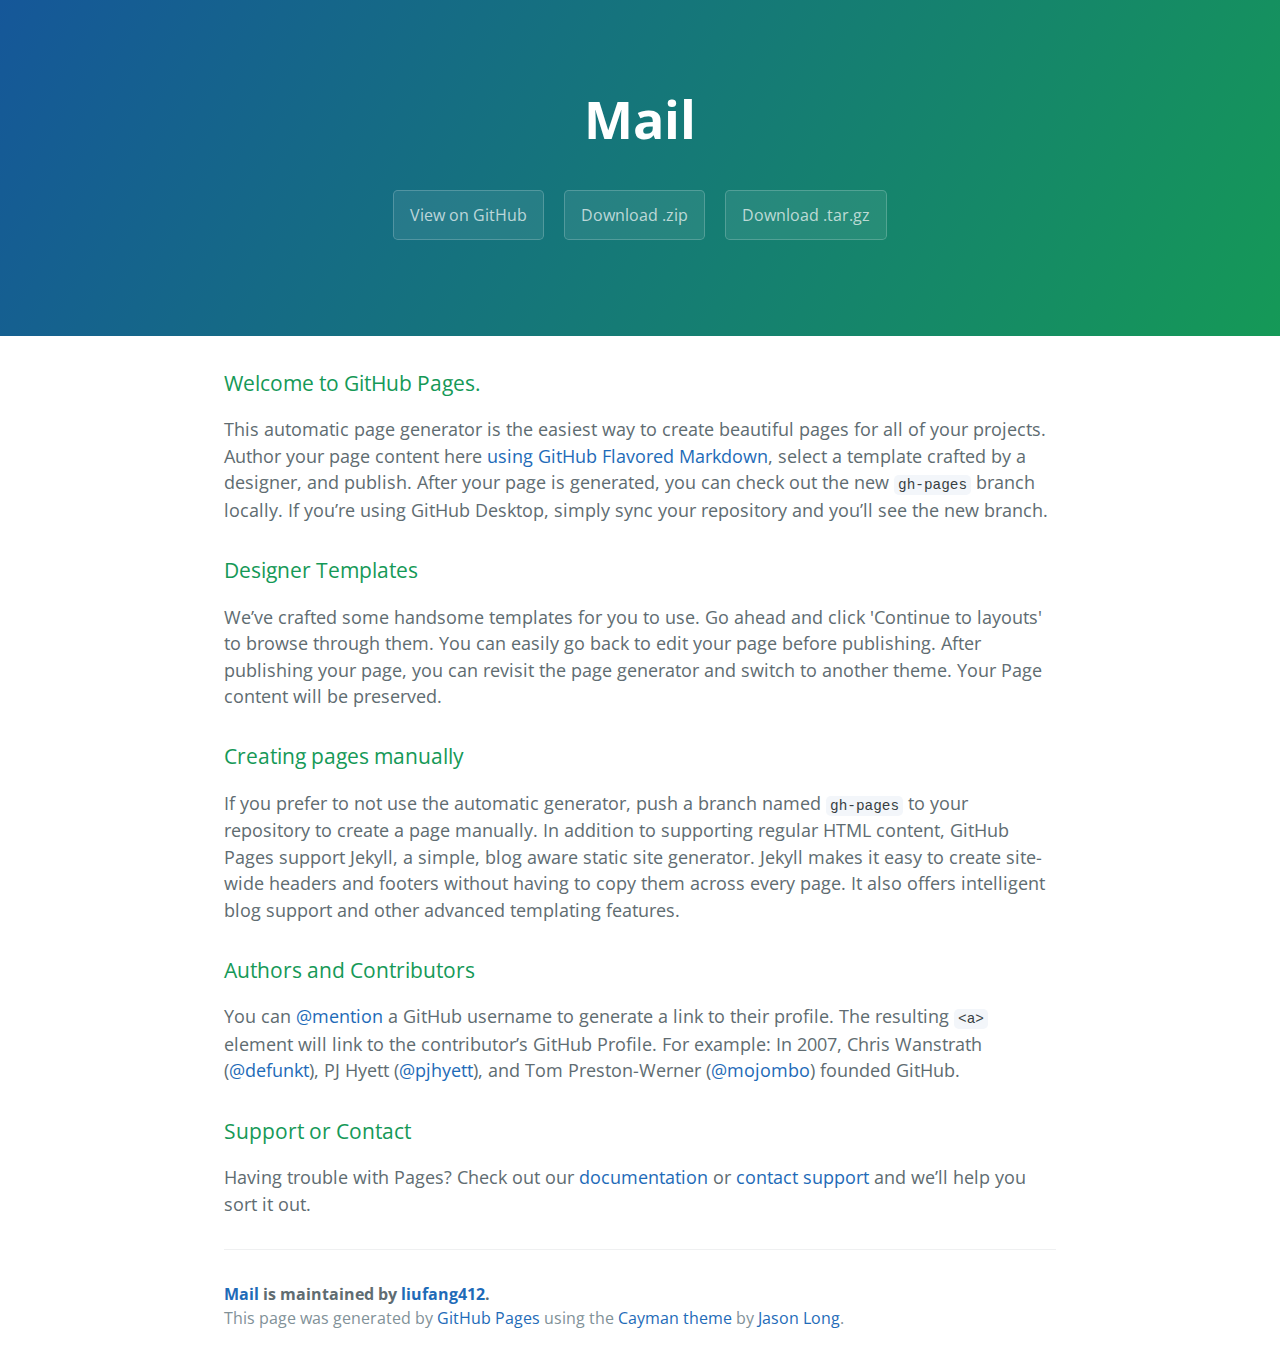
==== index.html @ 3bbd0cd8 "Create gh-pages branch via GitHub" ====
<!DOCTYPE html>
<html lang="en-us">
  <head>
    <meta charset="UTF-8">
    <title>Mail by liufang412</title>
    <meta name="viewport" content="width=device-width, initial-scale=1">
    <link rel="stylesheet" type="text/css" href="stylesheets/normalize.css" media="screen">
    <link href='https://fonts.googleapis.com/css?family=Open+Sans:400,700' rel='stylesheet' type='text/css'>
    <link rel="stylesheet" type="text/css" href="stylesheets/stylesheet.css" media="screen">
    <link rel="stylesheet" type="text/css" href="stylesheets/github-light.css" media="screen">
  </head>
  <body>
    <section class="page-header">
      <h1 class="project-name">Mail</h1>
      <h2 class="project-tagline"></h2>
      <a href="https://github.com/liufang412/mail" class="btn">View on GitHub</a>
      <a href="https://github.com/liufang412/mail/zipball/master" class="btn">Download .zip</a>
      <a href="https://github.com/liufang412/mail/tarball/master" class="btn">Download .tar.gz</a>
    </section>

    <section class="main-content">
      <h3>
<a id="welcome-to-github-pages" class="anchor" href="#welcome-to-github-pages" aria-hidden="true"><span aria-hidden="true" class="octicon octicon-link"></span></a>Welcome to GitHub Pages.</h3>

<p>This automatic page generator is the easiest way to create beautiful pages for all of your projects. Author your page content here <a href="https://guides.github.com/features/mastering-markdown/">using GitHub Flavored Markdown</a>, select a template crafted by a designer, and publish. After your page is generated, you can check out the new <code>gh-pages</code> branch locally. If you’re using GitHub Desktop, simply sync your repository and you’ll see the new branch.</p>

<h3>
<a id="designer-templates" class="anchor" href="#designer-templates" aria-hidden="true"><span aria-hidden="true" class="octicon octicon-link"></span></a>Designer Templates</h3>

<p>We’ve crafted some handsome templates for you to use. Go ahead and click 'Continue to layouts' to browse through them. You can easily go back to edit your page before publishing. After publishing your page, you can revisit the page generator and switch to another theme. Your Page content will be preserved.</p>

<h3>
<a id="creating-pages-manually" class="anchor" href="#creating-pages-manually" aria-hidden="true"><span aria-hidden="true" class="octicon octicon-link"></span></a>Creating pages manually</h3>

<p>If you prefer to not use the automatic generator, push a branch named <code>gh-pages</code> to your repository to create a page manually. In addition to supporting regular HTML content, GitHub Pages support Jekyll, a simple, blog aware static site generator. Jekyll makes it easy to create site-wide headers and footers without having to copy them across every page. It also offers intelligent blog support and other advanced templating features.</p>

<h3>
<a id="authors-and-contributors" class="anchor" href="#authors-and-contributors" aria-hidden="true"><span aria-hidden="true" class="octicon octicon-link"></span></a>Authors and Contributors</h3>

<p>You can <a href="https://help.github.com/articles/basic-writing-and-formatting-syntax/#mentioning-users-and-teams" class="user-mention">@mention</a> a GitHub username to generate a link to their profile. The resulting <code>&lt;a&gt;</code> element will link to the contributor’s GitHub Profile. For example: In 2007, Chris Wanstrath (<a href="https://github.com/defunkt" class="user-mention">@defunkt</a>), PJ Hyett (<a href="https://github.com/pjhyett" class="user-mention">@pjhyett</a>), and Tom Preston-Werner (<a href="https://github.com/mojombo" class="user-mention">@mojombo</a>) founded GitHub.</p>

<h3>
<a id="support-or-contact" class="anchor" href="#support-or-contact" aria-hidden="true"><span aria-hidden="true" class="octicon octicon-link"></span></a>Support or Contact</h3>

<p>Having trouble with Pages? Check out our <a href="https://help.github.com/pages">documentation</a> or <a href="https://github.com/contact">contact support</a> and we’ll help you sort it out.</p>

      <footer class="site-footer">
        <span class="site-footer-owner"><a href="https://github.com/liufang412/mail">Mail</a> is maintained by <a href="https://github.com/liufang412">liufang412</a>.</span>

        <span class="site-footer-credits">This page was generated by <a href="https://pages.github.com">GitHub Pages</a> using the <a href="https://github.com/jasonlong/cayman-theme">Cayman theme</a> by <a href="https://twitter.com/jasonlong">Jason Long</a>.</span>
      </footer>

    </section>

  
  </body>
</html>
---- stylesheets/stylesheet.css ----
* {
  box-sizing: border-box; }

body {
  padding: 0;
  margin: 0;
  font-family: "Open Sans", "Helvetica Neue", Helvetica, Arial, sans-serif;
  font-size: 16px;
  line-height: 1.5;
  color: #606c71; }

a {
  color: #1e6bb8;
  text-decoration: none; }
  a:hover {
    text-decoration: underline; }

.btn {
  display: inline-block;
  margin-bottom: 1rem;
  color: rgba(255, 255, 255, 0.7);
  background-color: rgba(255, 255, 255, 0.08);
  border-color: rgba(255, 255, 255, 0.2);
  border-style: solid;
  border-width: 1px;
  border-radius: 0.3rem;
  transition: color 0.2s, background-color 0.2s, border-color 0.2s; }
  .btn + .btn {
    margin-left: 1rem; }

.btn:hover {
  color: rgba(255, 255, 255, 0.8);
  text-decoration: none;
  background-color: rgba(255, 255, 255, 0.2);
  border-color: rgba(255, 255, 255, 0.3); }

@media screen and (min-width: 64em) {
  .btn {
    padding: 0.75rem 1rem; } }

@media screen and (min-width: 42em) and (max-width: 64em) {
  .btn {
    padding: 0.6rem 0.9rem;
    font-size: 0.9rem; } }

@media screen and (max-width: 42em) {
  .btn {
    display: block;
    width: 100%;
    padding: 0.75rem;
    font-size: 0.9rem; }
    .btn + .btn {
      margin-top: 1rem;
      margin-left: 0; } }

.page-header {
  color: #fff;
  text-align: center;
  background-color: #159957;
  background-image: linear-gradient(120deg, #155799, #159957); }

@media screen and (min-width: 64em) {
  .page-header {
    padding: 5rem 6rem; } }

@media screen and (min-width: 42em) and (max-width: 64em) {
  .page-header {
    padding: 3rem 4rem; } }

@media screen and (max-width: 42em) {
  .page-header {
    padding: 2rem 1rem; } }

.project-name {
  margin-top: 0;
  margin-bottom: 0.1rem; }

@media screen and (min-width: 64em) {
  .project-name {
    font-size: 3.25rem; } }

@media screen and (min-width: 42em) and (max-width: 64em) {
  .project-name {
    font-size: 2.25rem; } }

@media screen and (max-width: 42em) {
  .project-name {
    font-size: 1.75rem; } }

.project-tagline {
  margin-bottom: 2rem;
  font-weight: normal;
  opacity: 0.7; }

@media screen and (min-width: 64em) {
  .project-tagline {
    font-size: 1.25rem; } }

@media screen and (min-width: 42em) and (max-width: 64em) {
  .project-tagline {
    font-size: 1.15rem; } }

@media screen and (max-width: 42em) {
  .project-tagline {
    font-size: 1rem; } }

.main-content :first-child {
  margin-top: 0; }
.main-content img {
  max-width: 100%; }
.main-content h1, .main-content h2, .main-content h3, .main-content h4, .main-content h5, .main-content h6 {
  margin-top: 2rem;
  margin-bottom: 1rem;
  font-weight: normal;
  color: #159957; }
.main-content p {
  margin-bottom: 1em; }
.main-content code {
  padding: 2px 4px;
  font-family: Consolas, "Liberation Mono", Menlo, Courier, monospace;
  font-size: 0.9rem;
  color: #383e41;
  background-color: #f3f6fa;
  border-radius: 0.3rem; }
.main-content pre {
  padding: 0.8rem;
  margin-top: 0;
  margin-bottom: 1rem;
  font: 1rem Consolas, "Liberation Mono", Menlo, Courier, monospace;
  color: #567482;
  word-wrap: normal;
  background-color: #f3f6fa;
  border: solid 1px #dce6f0;
  border-radius: 0.3rem; }
  .main-content pre > code {
    padding: 0;
    margin: 0;
    font-size: 0.9rem;
    color: #567482;
    word-break: normal;
    white-space: pre;
    background: transparent;
    border: 0; }
.main-content .highlight {
  margin-bottom: 1rem; }
  .main-content .highlight pre {
    margin-bottom: 0;
    word-break: normal; }
.main-content .highlight pre, .main-content pre {
  padding: 0.8rem;
  overflow: auto;
  font-size: 0.9rem;
  line-height: 1.45;
  border-radius: 0.3rem; }
.main-content pre code, .main-content pre tt {
  display: inline;
  max-width: initial;
  padding: 0;
  margin: 0;
  overflow: initial;
  line-height: inherit;
  word-wrap: normal;
  background-color: transparent;
  border: 0; }
  .main-content pre code:before, .main-content pre code:after, .main-content pre tt:before, .main-content pre tt:after {
    content: normal; }
.main-content ul, .main-content ol {
  margin-top: 0; }
.main-content blockquote {
  padding: 0 1rem;
  margin-left: 0;
  color: #819198;
  border-left: 0.3rem solid #dce6f0; }
  .main-content blockquote > :first-child {
    margin-top: 0; }
  .main-content blockquote > :last-child {
    margin-bottom: 0; }
.main-content table {
  display: block;
  width: 100%;
  overflow: auto;
  word-break: normal;
  word-break: keep-all; }
  .main-content table th {
    font-weight: bold; }
  .main-content table th, .main-content table td {
    padding: 0.5rem 1rem;
    border: 1px solid #e9ebec; }
.main-content dl {
  padding: 0; }
  .main-content dl dt {
    padding: 0;
    margin-top: 1rem;
    font-size: 1rem;
    font-weight: bold; }
  .main-content dl dd {
    padding: 0;
    margin-bottom: 1rem; }
.main-content hr {
  height: 2px;
  padding: 0;
  margin: 1rem 0;
  background-color: #eff0f1;
  border: 0; }

@media screen and (min-width: 64em) {
  .main-content {
    max-width: 64rem;
    padding: 2rem 6rem;
    margin: 0 auto;
    font-size: 1.1rem; } }

@media screen and (min-width: 42em) and (max-width: 64em) {
  .main-content {
    padding: 2rem 4rem;
    font-size: 1.1rem; } }

@media screen and (max-width: 42em) {
  .main-content {
    padding: 2rem 1rem;
    font-size: 1rem; } }

.site-footer {
  padding-top: 2rem;
  margin-top: 2rem;
  border-top: solid 1px #eff0f1; }

.site-footer-owner {
  display: block;
  font-weight: bold; }

.site-footer-credits {
  color: #819198; }

@media screen and (min-width: 64em) {
  .site-footer {
    font-size: 1rem; } }

@media screen and (min-width: 42em) and (max-width: 64em) {
  .site-footer {
    font-size: 1rem; } }

@media screen and (max-width: 42em) {
  .site-footer {
    font-size: 0.9rem; } }
---- stylesheets/github-light.css ----
/*
The MIT License (MIT)

Copyright (c) 2015 GitHub, Inc.

Permission is hereby granted, free of charge, to any person obtaining a copy
of this software and associated documentation files (the "Software"), to deal
in the Software without restriction, including without limitation the rights
to use, copy, modify, merge, publish, distribute, sublicense, and/or sell
copies of the Software, and to permit persons to whom the Software is
furnished to do so, subject to the following conditions:

The above copyright notice and this permission notice shall be included in all
copies or substantial portions of the Software.

THE SOFTWARE IS PROVIDED "AS IS", WITHOUT WARRANTY OF ANY KIND, EXPRESS OR
IMPLIED, INCLUDING BUT NOT LIMITED TO THE WARRANTIES OF MERCHANTABILITY,
FITNESS FOR A PARTICULAR PURPOSE AND NONINFRINGEMENT. IN NO EVENT SHALL THE
AUTHORS OR COPYRIGHT HOLDERS BE LIABLE FOR ANY CLAIM, DAMAGES OR OTHER
LIABILITY, WHETHER IN AN ACTION OF CONTRACT, TORT OR OTHERWISE, ARISING FROM,
OUT OF OR IN CONNECTION WITH THE SOFTWARE OR THE USE OR OTHER DEALINGS IN THE
SOFTWARE.

*/

.pl-c /* comment */ {
  color: #969896;
}

.pl-c1      /* constant, markup.raw, meta.diff.header, meta.module-reference, meta.property-name, support, support.constant, support.variable, variable.other.constant */,
.pl-s .pl-v /* string variable */ {
  color: #0086b3;
}

.pl-e  /* entity */,
.pl-en /* entity.name */ {
  color: #795da3;
}

.pl-s .pl-s1 /* string source */,
.pl-smi      /* storage.modifier.import, storage.modifier.package, storage.type.java, variable.other, variable.parameter.function */ {
  color: #333;
}

.pl-ent /* entity.name.tag */ {
  color: #63a35c;
}

.pl-k /* keyword, storage, storage.type */ {
  color: #a71d5d;
}

.pl-pds              /* punctuation.definition.string, string.regexp.character-class */,
.pl-s                /* string */,
.pl-s .pl-pse .pl-s1 /* string punctuation.section.embedded source */,
.pl-sr               /* string.regexp */,
.pl-sr .pl-cce       /* string.regexp constant.character.escape */,
.pl-sr .pl-sra       /* string.regexp string.regexp.arbitrary-repitition */,
.pl-sr .pl-sre       /* string.regexp source.ruby.embedded */ {
  color: #183691;
}

.pl-v /* variable */ {
  color: #ed6a43;
}

.pl-id /* invalid.deprecated */ {
  color: #b52a1d;
}

.pl-ii /* invalid.illegal */ {
  background-color: #b52a1d;
  color: #f8f8f8;
}

.pl-sr .pl-cce /* string.regexp constant.character.escape */ {
  color: #63a35c;
  font-weight: bold;
}

.pl-ml /* markup.list */ {
  color: #693a17;
}

.pl-mh        /* markup.heading */,
.pl-mh .pl-en /* markup.heading entity.name */,
.pl-ms        /* meta.separator */ {
  color: #1d3e81;
  font-weight: bold;
}

.pl-mq /* markup.quote */ {
  color: #008080;
}

.pl-mi /* markup.italic */ {
  color: #333;
  font-style: italic;
}

.pl-mb /* markup.bold */ {
  color: #333;
  font-weight: bold;
}

.pl-md /* markup.deleted, meta.diff.header.from-file */ {
  background-color: #ffecec;
  color: #bd2c00;
}

.pl-mi1 /* markup.inserted, meta.diff.header.to-file */ {
  background-color: #eaffea;
  color: #55a532;
}

.pl-mdr /* meta.diff.range */ {
  color: #795da3;
  font-weight: bold;
}

.pl-mo /* meta.output */ {
  color: #1d3e81;
}
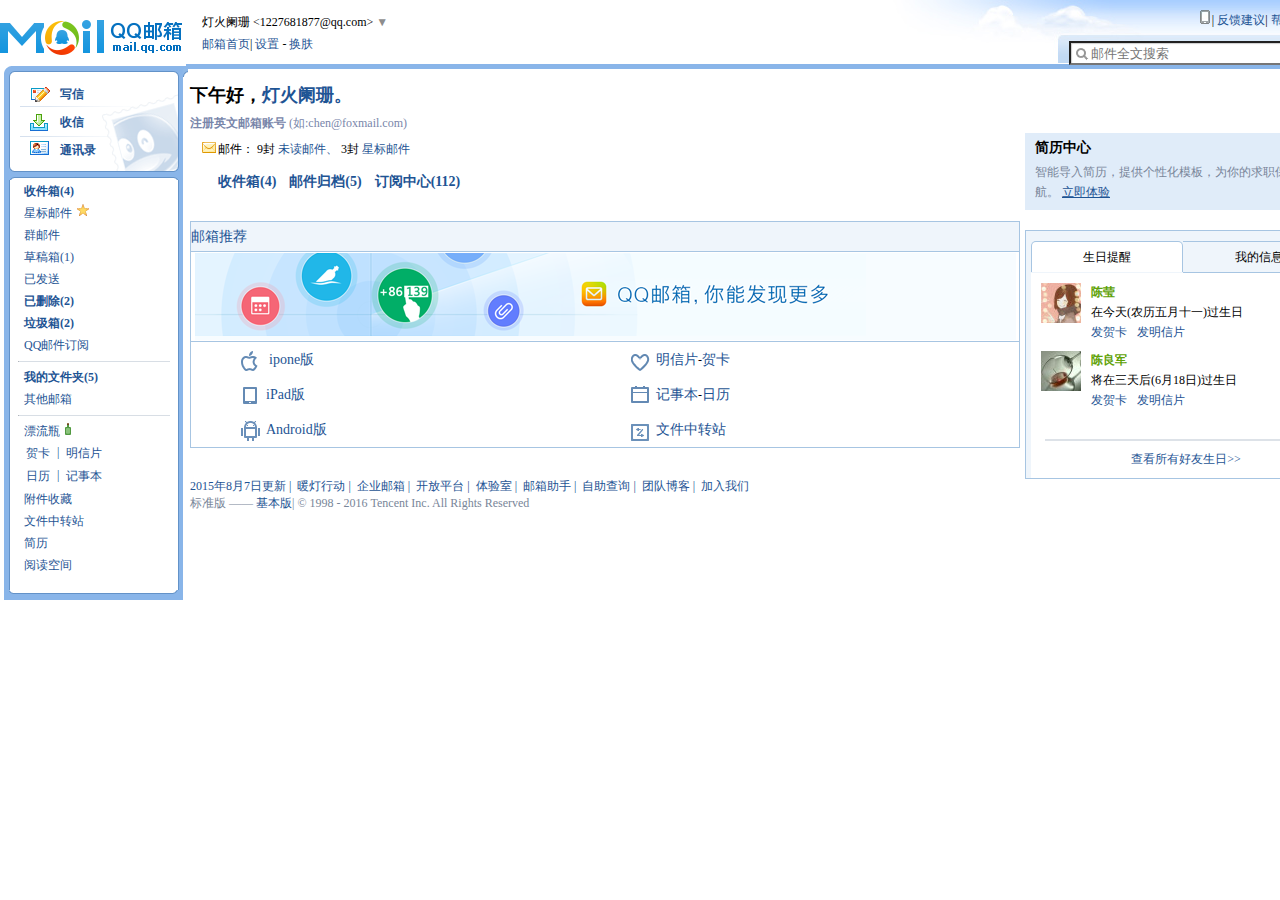
==== commit a33ae4d1: "a" ====
--- a/index.html
+++ b/index.html
@@ -1,57 +1,111 @@
 <!DOCTYPE html>
-<html lang="en-us">
-  <head>
-    <meta charset="UTF-8">
-    <title>Mail by liufang412</title>
-    <meta name="viewport" content="width=device-width, initial-scale=1">
-    <link rel="stylesheet" type="text/css" href="stylesheets/normalize.css" media="screen">
-    <link href='https://fonts.googleapis.com/css?family=Open+Sans:400,700' rel='stylesheet' type='text/css'>
-    <link rel="stylesheet" type="text/css" href="stylesheets/stylesheet.css" media="screen">
-    <link rel="stylesheet" type="text/css" href="stylesheets/github-light.css" media="screen">
-  </head>
-  <body>
-    <section class="page-header">
-      <h1 class="project-name">Mail</h1>
-      <h2 class="project-tagline"></h2>
-      <a href="https://github.com/liufang412/mail" class="btn">View on GitHub</a>
-      <a href="https://github.com/liufang412/mail/zipball/master" class="btn">Download .zip</a>
-      <a href="https://github.com/liufang412/mail/tarball/master" class="btn">Download .tar.gz</a>
-    </section>
+<html ng-app='myApp'>
+<head>
+	<title>qq邮箱</title>
+	<meta charset="utf-8">
+	<link rel="stylesheet" type="text/css" href="css/mail.css">
+	<script src="libs/angular.min.js"></script>
+	<script src="module/app.js"></script>
+	<script type="text/javascript" src="libs/angular-ui-router.min.js"></script>
+</head>
+<body>
+	<header class="clearfix">
+		<div class="header-left clearfix">
+			<div class="logo">
+				<img src="images/logo.png">
+			</div>
+			<div class="user">
+				<p class="user-name">	灯火阑珊
+					<a href=""><1227681877@qq.com></a>
+					<a  class="ask" href="" style="color: #8D8D8D;">▼</a>
+					<div class="user-connect">
+						<p class="user-connect-1">您的当前邮箱账号：</p>
+						<p class="weight">1227681877@qq.com</p>
+						<hr/>
+						<p class="user-connect-2">拥有备用邮箱，来适用于不同用途。<br/>
+						它们可以关联在一起，<br/>
+						方便随意切换不同的邮箱。</p>
+						<button>申请备用邮箱</button>
+						<button>关联已有邮箱</button>
+					</div>
+				</p>
+				<p>
+					<a ui-sref='sy'>邮箱首页</a>|
+					<a href="">设置 </a>-
+					<a href="">换肤</a>
+				</p>
+			</div>
+		</div>
+		<div class="header-right">
+			<span class="smallphone"></span>|
+			<a href="">反馈建议</a>|
+			<a href="">帮助中心</a>|
+			<a href="">退出</a><br/>
+			<div>
+				<input type="text" placeholder="邮件全文搜索">
+				<span></span>
+				<p></p>
+			</div>
+		</div>
+	</header>
+	<div class="main row clearfix">
+		<div class="col-md-3">
+			<div class="main-left-up">
+				<span class="main-left-top"></span>
+				<div class="main-left">
+					<a ui-sref='xx'><span class="write"></span>写信</a>
+					<a ui-sref="sx"><span class="receive"></span>收信</a>
+					<a ui-sref="txl"><span class="connect"></span>通讯录</a>
+				</div>
+			</div>
+			<div class="main-left-down">
+				<div class="main-left-down-alist">
+					<a href="" class="weight">收件箱(4)</a>
+					<a href="">星标邮件<span class="start"></span></a>
+					<a href="">群邮件</a>
+					<a href="">草稿箱(1)</a>
+					<a href="">已发送</a>
+					<a href="" class="weight">
+						已删除(2)
+					</a>
+					<a href="" class="weight">
+						垃圾箱(2)
+					</a>
+					<a href="">QQ邮件订阅</a>
+					<hr/>
+					<a href="" class="weight">我的文件夹(5)</a>
+					<a href="">其他邮箱</a>
+					<hr/>
+					<a href="">漂流瓶<span class="cup"></span></a>
+				</div>
+				<div class="card clearfix">
+					<a href="">贺卡&nbsp;</a>
+					<a href="">|</a>
+					<a href="">&nbsp;明信片</a>
+					<a href="">日历&nbsp;</a>
+					<a href="">|</a>
+					<a href="">&nbsp;记事本</a>
+				</div>
+				<div class="text">
+					<a href="">附件收藏</a>
+					<a href="">文件中转站</a>
+					<a href="">简历</a>
+					<a href="">阅读空间</a>
+				</div>
+				<span class="main-left-bottom"></span>
+			</div>
+		</div>
+		<div class="col-md-9">
+			<div class="main-right-top">
+				<span></span>
+			</div>
+			<div ui-view class="main-right-content">
+			</div>
+		</div>
+	</div>
 
-    <section class="main-content">
-      <h3>
-<a id="welcome-to-github-pages" class="anchor" href="#welcome-to-github-pages" aria-hidden="true"><span aria-hidden="true" class="octicon octicon-link"></span></a>Welcome to GitHub Pages.</h3>
-
-<p>This automatic page generator is the easiest way to create beautiful pages for all of your projects. Author your page content here <a href="https://guides.github.com/features/mastering-markdown/">using GitHub Flavored Markdown</a>, select a template crafted by a designer, and publish. After your page is generated, you can check out the new <code>gh-pages</code> branch locally. If you’re using GitHub Desktop, simply sync your repository and you’ll see the new branch.</p>
-
-<h3>
-<a id="designer-templates" class="anchor" href="#designer-templates" aria-hidden="true"><span aria-hidden="true" class="octicon octicon-link"></span></a>Designer Templates</h3>
-
-<p>We’ve crafted some handsome templates for you to use. Go ahead and click 'Continue to layouts' to browse through them. You can easily go back to edit your page before publishing. After publishing your page, you can revisit the page generator and switch to another theme. Your Page content will be preserved.</p>
-
-<h3>
-<a id="creating-pages-manually" class="anchor" href="#creating-pages-manually" aria-hidden="true"><span aria-hidden="true" class="octicon octicon-link"></span></a>Creating pages manually</h3>
-
-<p>If you prefer to not use the automatic generator, push a branch named <code>gh-pages</code> to your repository to create a page manually. In addition to supporting regular HTML content, GitHub Pages support Jekyll, a simple, blog aware static site generator. Jekyll makes it easy to create site-wide headers and footers without having to copy them across every page. It also offers intelligent blog support and other advanced templating features.</p>
-
-<h3>
-<a id="authors-and-contributors" class="anchor" href="#authors-and-contributors" aria-hidden="true"><span aria-hidden="true" class="octicon octicon-link"></span></a>Authors and Contributors</h3>
-
-<p>You can <a href="https://help.github.com/articles/basic-writing-and-formatting-syntax/#mentioning-users-and-teams" class="user-mention">@mention</a> a GitHub username to generate a link to their profile. The resulting <code>&lt;a&gt;</code> element will link to the contributor’s GitHub Profile. For example: In 2007, Chris Wanstrath (<a href="https://github.com/defunkt" class="user-mention">@defunkt</a>), PJ Hyett (<a href="https://github.com/pjhyett" class="user-mention">@pjhyett</a>), and Tom Preston-Werner (<a href="https://github.com/mojombo" class="user-mention">@mojombo</a>) founded GitHub.</p>
-
-<h3>
-<a id="support-or-contact" class="anchor" href="#support-or-contact" aria-hidden="true"><span aria-hidden="true" class="octicon octicon-link"></span></a>Support or Contact</h3>
-
-<p>Having trouble with Pages? Check out our <a href="https://help.github.com/pages">documentation</a> or <a href="https://github.com/contact">contact support</a> and we’ll help you sort it out.</p>
-
-      <footer class="site-footer">
-        <span class="site-footer-owner"><a href="https://github.com/liufang412/mail">Mail</a> is maintained by <a href="https://github.com/liufang412">liufang412</a>.</span>
-
-        <span class="site-footer-credits">This page was generated by <a href="https://pages.github.com">GitHub Pages</a> using the <a href="https://github.com/jasonlong/cayman-theme">Cayman theme</a> by <a href="https://twitter.com/jasonlong">Jason Long</a>.</span>
-      </footer>
-
-    </section>
-
-  
-  </body>
-</html>
+	
+	<script type="text/javascript" src="libs/jquery-1.10.2.js"></script>
+	<script type="text/javascript" src="module/mail.js"></script>
+</body>
+</html>--- a/css/mail.css
+++ b/css/mail.css
@@ -0,0 +1,757 @@
+@charset 'utf-8';
+* {
+  padding: 0;
+  margin: 0;
+}
+body {
+  font-size: 12px;
+}
+body .clearfix {
+  zoom: 1;
+}
+body .clearfix:after {
+  content: '';
+  clear: both;
+  display: table;
+}
+body li {
+  list-style: none;
+}
+body .weight {
+  font-weight: bold;
+}
+body header {
+  width: 1348px;
+}
+body header .logo {
+  float: left;
+}
+body header .logo img {
+  margin-top: 20px;
+}
+body header .header-left {
+  float: left;
+}
+body header .header-left .user {
+  float: left;
+  margin-left: 20px;
+  padding-top: 14px;
+}
+body header .header-left .user .user-connect {
+  position: absolute;
+  left: 252px;
+  top: 30px;
+  width: 240px;
+  height: 170px;
+  display: none;
+  padding: 10px 10px;
+  border: 1px solid #A0A0A0;
+  background-color: #fff;
+}
+body header .header-left .user .user-connect .user-connect-1 {
+  color: #7B7B7B;
+  margin: 0px 0px 8px 0px;
+}
+body header .header-left .user .user-connect hr {
+  border-top: none;
+  margin-top: 8px;
+  margin-bottom: 20px;
+}
+body header .header-left .user .user-connect button {
+  background-color: #F9F9F9;
+  border: 1px solid #888888;
+  border-radius: 4px;
+  text-align: center;
+  padding: 0px 8px;
+  margin-top: 10px;
+}
+body header .header-left .user .user-connect .user-connect-2 {
+  color: #7B7B7B;
+  line-height: 22px;
+}
+body header .header-left .user .user-name {
+  font-family: '微软雅黑';
+  margin-bottom: 5px;
+  width: 220px;
+}
+body header .header-left .user .user-name a {
+  color: #000;
+}
+body header .header-left .user a {
+  text-decoration: none;
+  color: #1e5494;
+}
+body header .header-right {
+  float: right;
+  background-image: url(../images/top_bg.jpg);
+  width: 463px;
+  height: 66px;
+  text-align: right;
+}
+body header .header-right .smallphone {
+  display: inline-block;
+  background-image: url(../images/icon.png);
+  background-position: -120px 10px;
+  width: 20px;
+  background-repeat: no-repeat;
+  height: 24px;
+}
+body header .header-right a {
+  color: #1e5494;
+  text-decoration: none;
+}
+body header .header-right div {
+  position: relative;
+}
+body header .header-right div input {
+  width: 270px;
+  height: 20px;
+  margin: 12px 5px 0px 0px;
+  text-indent: 20px;
+  box-shadow: 1px 1px 1px  #ccc inset;
+}
+body header .header-right div span {
+  background-image: url(../images/smartsearch.png);
+  background-position: 0px 0px;
+  display: block;
+  width: 20px;
+  height: 30px;
+  position: absolute;
+  left: 184px;
+  top: 14px;
+}
+body header .header-right div p {
+  background-image: url(../images/smartsearch.png);
+  background-position: -30px 0px;
+  display: block;
+  width: 20px;
+  height: 30px;
+  position: absolute;
+  left: 444px;
+  top: 14px;
+}
+body .main {
+  width: 1348px;
+}
+body .main .col-md-3 {
+  float: left;
+}
+body .main .col-md-3 .main-left-up .main-left-top {
+  background-image: url(../images/topline.gif);
+  background-repeat: no-repeat;
+  background-position: -180px 0px;
+  width: 190px;
+  height: 12px;
+  display: block;
+}
+body .main .col-md-3 .main-left-up .main-left {
+  background-image: url(../images/nav_bg.gif);
+  background-repeat: no-repeat;
+  background-position: 4px 0px;
+  width: 184px;
+  height: 102px;
+}
+body .main .col-md-3 .main-left-up .main-left a {
+  width: 150px;
+  height: 20px;
+  margin-left: 20px;
+  padding: 4px 0;
+  line-height: 25px;
+  text-decoration: none;
+  color: #1e5494;
+  display: block;
+  text-indent: 10px;
+  font-weight: bold;
+}
+body .main .col-md-3 .main-left-up .main-left a span {
+  background-image: url(../images/mail2757b6.png);
+  width: 20px;
+  height: 20px;
+  margin-right: 10px;
+  display: inline-block;
+  vertical-align: middle;
+}
+body .main .col-md-3 .main-left-up .main-left a .write {
+  background-position: 0px 0px;
+}
+body .main .col-md-3 .main-left-up .main-left a .receive {
+  background-position: 0px -32px;
+}
+body .main .col-md-3 .main-left-up .main-left a .connect {
+  background-position: 0px -65px;
+}
+body .main .col-md-3 .main-left-up .main-left a:hover {
+  background-color: #E1EDF9;
+}
+body .main .col-md-3 .main-left-down {
+  width: 180px;
+  height: 420px;
+  position: relative;
+  margin-left: 4px;
+  background-image: url(../images/topline.gif);
+  background-position: 0px 0px;
+}
+body .main .col-md-3 .main-left-down .weight {
+  font-weight: bold;
+}
+body .main .col-md-3 .main-left-down .main-left-down-alist a {
+  display: inline-block;
+  text-decoration: none;
+  color: #1e5494;
+  width: 150px;
+  height: 22px;
+  line-height: 22px;
+  margin-left: 10px;
+  padding-left: 10px;
+}
+body .main .col-md-3 .main-left-down .main-left-down-alist a .start {
+  background-image: url(../images/mail2757b6.png);
+  background-position: -186px -175px;
+  margin-left: 1px;
+  width: 16px;
+  height: 14px;
+  display: inline-block;
+}
+body .main .col-md-3 .main-left-down .main-left-down-alist a .cup {
+  background-image: url(../images/mail2757b6.png);
+  background-position: 0px -190px;
+  margin-left: 5px;
+  width: 16px;
+  height: 14px;
+  display: inline-block;
+}
+body .main .col-md-3 .main-left-down .main-left-down-alist a:hover {
+  background-color: #E1EDF9;
+}
+body .main .col-md-3 .main-left-down .main-left-down-alist hr {
+  border-top: none;
+  color: #D8DEE5;
+  display: block;
+  border-color: #D8DEE5;
+  margin: 0 auto;
+  margin-top: 5px;
+  margin-bottom: 4px;
+  width: 150px;
+}
+body .main .col-md-3 .main-left-down .card {
+  margin-left: 20px;
+  width: 90px;
+}
+body .main .col-md-3 .main-left-down .card a {
+  text-decoration: none;
+  color: #1e5494;
+  float: left;
+  margin: 3px 2px;
+}
+body .main .col-md-3 .main-left-down .card a:hover {
+  background-color: #E0ECF9;
+}
+body .main .col-md-3 .main-left-down .text a {
+  display: inline-block;
+  text-decoration: none;
+  color: #1e5494;
+  width: 150px;
+  height: 22px;
+  line-height: 22px;
+  margin-left: 10px;
+  padding-left: 10px;
+}
+body .main .col-md-3 .main-left-down .text a:hover {
+  background-color: #E0ECF9;
+}
+body .main .col-md-3 .main-left-down .main-left-bottom {
+  background-image: url(../images/topline.gif);
+  background-position: -190px -14px;
+  width: 173px;
+  height: 20px;
+  background-repeat: no-repeat;
+  display: block;
+  margin-top: 14px;
+  margin-left: 5px;
+}
+body .main .col-md-9 {
+  float: left;
+}
+body .main .col-md-9 .main-right-top {
+  width: 1128px;
+  margin-top: -8px;
+}
+body .main .col-md-9 .main-right-top span {
+  background-image: url(../images/nav_bg.gif);
+  width: 1158px;
+  height: 6px;
+  margin-left: -4px;
+  margin-top: -19px;
+  display: inline-block;
+  background-position: 0px -114px;
+}
+body .main .col-md-9 .main-right-content a {
+  text-decoration: none;
+  color: #1e5494;
+}
+body .main .col-md-9 .main-right-content a:hover {
+  text-decoration: underline;
+}
+body .main .col-md-9 .main-right-content .main-content-left {
+  width: 830px;
+  float: left;
+}
+body .main .col-md-9 .main-right-content .main-content-left .hello {
+  margin-top: 10px;
+  margin-bottom: 8px;
+}
+body .main .col-md-9 .main-right-content .main-content-left .English {
+  color: #7986AA;
+}
+body .main .col-md-9 .main-right-content .main-content-left .mail {
+  margin-top: 8px;
+}
+body .main .col-md-9 .main-right-content .main-content-left .mail .mail_pic {
+  width: 28px;
+  height: 13px;
+  display: inline-block;
+  background-position: -20px -33px;
+  background-image: url(../images/mail2757b6.png);
+}
+body .main .col-md-9 .main-right-content .main-content-left .mail-gd {
+  margin: 15px 0px 30px 28px;
+}
+body .main .col-md-9 .main-right-content .main-content-left .mail-gd a {
+  font-size: 14px;
+  display: inline-block;
+  margin-right: 10px;
+}
+body .main .col-md-9 .main-right-content .main-content-left .mail_tj {
+  border: 1px solid #A7C5E2;
+  margin-bottom: 30px;
+}
+body .main .col-md-9 .main-right-content .main-content-left .mail_tj h3 {
+  background-color: #EFF5FB;
+  border-bottom: 1px solid #A7C5E2;
+  padding: 5px 0px;
+  font-weight: normal;
+}
+body .main .col-md-9 .main-right-content .main-content-left .mail_tj div {
+  width: 821px;
+  margin: 1px 4px;
+  background-color: #F7FCFF;
+}
+body .main .col-md-9 .main-right-content .main-content-left .mail_tj ul {
+  border-top: 1px solid #A7C5E2;
+}
+body .main .col-md-9 .main-right-content .main-content-left .mail_tj ul li {
+  float: left;
+  width: 340px;
+  height: 35px;
+  line-height: 35px;
+  margin: 0px 0px 0px 50px;
+}
+body .main .col-md-9 .main-right-content .main-content-left .mail_tj ul li a {
+  font-size: 14px;
+}
+body .main .col-md-9 .main-right-content .main-content-left .mail_tj ul li span {
+  width: 20px;
+  height: 20px;
+  margin-right: 5px;
+  line-height: 20px;
+  display: inline-block;
+  vertical-align: middle;
+  background-image: url(../images/newicon.png);
+}
+body .main .col-md-9 .main-right-content .main-content-left .mail_tj ul li .icon1 {
+  background-position: 0px 0px;
+}
+body .main .col-md-9 .main-right-content .main-content-left .mail_tj ul li .icon2 {
+  background-position: 0px -31px;
+}
+body .main .col-md-9 .main-right-content .main-content-left .mail_tj ul li .icon3 {
+  background-position: 0px -63px;
+}
+body .main .col-md-9 .main-right-content .main-content-left .mail_tj ul li .icon4 {
+  background-position: 0px -96px;
+}
+body .main .col-md-9 .main-right-content .main-content-left .mail_tj ul li .icon5 {
+  background-position: 0px -125px;
+}
+body .main .col-md-9 .main-right-content .main-content-left .mail_tj ul li .icon6 {
+  background-position: 0px -158px;
+}
+body .main .col-md-9 .main-right-content .main-content-left .banquan .join {
+  color: #1e5494;
+  margin-top: 10px;
+}
+body .main .col-md-9 .main-right-content .main-content-left .banquan .join a {
+  color: #1e5494;
+}
+body .main .col-md-9 .main-right-content .main-content-left .banquan .banben {
+  color: #798699;
+}
+body .main .col-md-9 .main-right-content .main-content-right {
+  float: left;
+  width: 310px;
+  margin-left: 5px;
+}
+body .main .col-md-9 .main-right-content .main-content-right .jlzx {
+  margin-top: 60px;
+  margin-bottom: 20px;
+  background-color: #E0ECF9;
+  padding: 5px 13px 8px 10px;
+}
+body .main .col-md-9 .main-right-content .main-content-right .jlzx p {
+  margin-top: 5px;
+}
+body .main .col-md-9 .main-right-content .main-content-right .jlzx p span {
+  color: #798699;
+  line-height: 20px;
+}
+body .main .col-md-9 .main-right-content .main-content-right .jlzx p a {
+  text-decoration: underline;
+}
+body .main .col-md-9 .main-right-content .main-content-right .tips {
+  width: 310px;
+  padding: 10px 5px;
+  padding-bottom: 0px;
+  background-color: #EFF5FB;
+  border: 1px solid #A7C5E2;
+}
+body .main .col-md-9 .main-right-content .main-content-right .tips .birth {
+  width: 150px;
+  display: inline-block;
+  height: 30px;
+  line-height: 30px;
+  text-align: center;
+  background-color: #fff;
+  border: 1px solid #A7C5E2;
+  border-bottom: transparent;
+  border-radius: 5px;
+  border-bottom-left-radius: 0px;
+  border-bottom-right-radius: 0px;
+}
+body .main .col-md-9 .main-right-content .main-content-right .tips .message {
+  width: 152px;
+  border: 1px solid #A7C5E2;
+  border-left: none;
+  margin-left: -3px;
+  text-align: center;
+  display: inline-block;
+  height: 30px;
+  line-height: 30px;
+  background-color: #EFF5FB;
+  border-radius: 0px;
+  border-top-right-radius: 8px;
+}
+body .main .col-md-9 .main-right-content .main-content-right .tips .birthday {
+  background-color: #fff;
+}
+body .main .col-md-9 .main-right-content .main-content-right .tips .birthday .one {
+  margin-left: 10px;
+  padding-top: 10px;
+}
+body .main .col-md-9 .main-right-content .main-content-right .tips .birthday .one img,
+body .main .col-md-9 .main-right-content .main-content-right .tips .birthday .one p {
+  float: left;
+}
+body .main .col-md-9 .main-right-content .main-content-right .tips .birthday .one p {
+  margin-left: 10px;
+}
+body .main .col-md-9 .main-right-content .main-content-right .tips .birthday .one p span {
+  display: block;
+  margin-bottom: 3px;
+}
+body .main .col-md-9 .main-right-content .main-content-right .tips .birthday .one p .name {
+  color: #5FA207;
+  line-height: 18px;
+  margin-bottom: 3px;
+}
+body .main .col-md-9 .main-right-content .main-content-right .tips .birthday .one p a {
+  margin-right: 10px;
+}
+body .main .col-md-9 .main-right-content .main-content-right .tips .birthday hr {
+  border-top: none;
+  width: 280px;
+  margin: 0 auto;
+  margin-top: 30px;
+  border: 1px solid  #DDE2E8;
+}
+body .main .col-md-9 .main-right-content .main-content-right .tips .birthday .all {
+  display: block;
+  width: 310px;
+  text-align: center;
+  padding: 10px 0px;
+}
+body .main .col-md-9 .main-right-content .xx {
+  width: 1155px;
+}
+body .main .col-md-9 .main-right-content .xx .xx-1 {
+  margin-top: 6px;
+}
+body .main .col-md-9 .main-right-content .xx .xx-1 li {
+  float: left;
+  width: 110px;
+  height: 30px;
+  line-height: 30px;
+  border-top-left-radius: 5px;
+  border-top-right-radius: 5px;
+  background-color: #E0ECF9;
+  text-align: center;
+  font-size: 14px;
+  font-weight: bold;
+  margin-right: 3px;
+}
+body .main .col-md-9 .main-right-content .xx .xx-1 #xx-active {
+  background-color: #C1D9F3;
+}
+body .main .col-md-9 .main-right-content .xx .xx-2 {
+  background-color: #C1D9F3;
+  width: 100%;
+  padding-bottom: 8px;
+}
+body .main .col-md-9 .main-right-content .xx .xx-2 .xx-2-send {
+  padding-top: 5px;
+  float: left;
+}
+body .main .col-md-9 .main-right-content .xx .xx-2 .xx-2-send button {
+  height: 26px;
+  padding: 3px 9px;
+  background-color: #F1F1F1;
+  border: 1px solid #888888;
+  font-size: 12px;
+  border-radius: 5px;
+}
+body .main .col-md-9 .main-right-content .xx .xx-2 .xx-2-see {
+  float: right;
+}
+body .main .col-md-9 .main-right-content .xx .xx-2 .xx-2-see a {
+  margin-top: 10px;
+  display: inline-block;
+  margin-right: 8px;
+}
+body .main .col-md-9 .main-right-content .xx .main-xx {
+  width: 100%;
+}
+body .main .col-md-9 .main-right-content .xx .main-xx .main-xx-left {
+  width: 920px;
+  padding-left: 30px;
+  float: left;
+  background-color: #EFF5FB;
+}
+body .main .col-md-9 .main-right-content .xx .main-xx .main-xx-left .input1 {
+  width: 860px;
+  height: 22px;
+}
+body .main .col-md-9 .main-right-content .xx .main-xx .main-xx-left .send {
+  padding: 5px 0px 15px 0px;
+  width: 860px;
+  color: #1E5494;
+}
+body .main .col-md-9 .main-right-content .xx .main-xx .main-xx-left .add {
+  color: #1E5494;
+  padding-top: 5px;
+}
+body .main .col-md-9 .main-right-content .xx .main-xx .main-xx-left .add span {
+  background-image: url(../images/compose.png);
+  width: 16px;
+  height: 20px;
+  display: inline-block;
+  vertical-align: middle;
+}
+body .main .col-md-9 .main-right-content .xx .main-xx .main-xx-left .add .add1 {
+  background-position: 0px 0px;
+}
+body .main .col-md-9 .main-right-content .xx .main-xx .main-xx-left .add .add2 {
+  background-position: -1px -478px;
+}
+body .main .col-md-9 .main-right-content .xx .main-xx .main-xx-left .add .add3 {
+  background-position: -1px -24px;
+}
+body .main .col-md-9 .main-right-content .xx .main-xx .main-xx-left .add .add4 {
+  background-position: -1px -72px;
+}
+body .main .col-md-9 .main-right-content .xx .main-xx .main-xx-left .add .add6 {
+  background-image: url(../images/compose2.png);
+  background-position: 0px -623px;
+}
+body .main .col-md-9 .main-right-content .xx .main-xx .main-xx-left .add .add7 {
+  background-position: 0px -287px;
+}
+body .main .col-md-9 .main-right-content .xx .main-xx .main-xx-left .add .add8 {
+  background-position: 0px -95px;
+}
+body .main .col-md-9 .main-right-content .xx .main-xx .main-xx-left .add .add9 {
+  background-image: url(../images/compose2.png);
+  background-position: 0px -667px;
+}
+body .main .col-md-9 .main-right-content .xx .main-xx .main-xx-left .add .add10 {
+  background-position: 0px -167px;
+}
+body .main .col-md-9 .main-right-content .xx .main-xx .main-xx-left .add .add5 {
+  background-image: url(../images/compose2.png);
+  background-position: 0px -646px;
+  width: 10px;
+}
+body .main .col-md-9 .main-right-content .xx .main-xx .main-xx-left .input2 {
+  width: 860px;
+  height: 262px;
+  margin-bottom: 10px;
+}
+body .main .col-md-9 .main-right-content .xx .main-xx .main-xx-left .xx-qqmail {
+  text-decoration: none;
+  position: relative;
+}
+body .main .col-md-9 .main-right-content .xx .main-xx .main-xx-left .xx-qqmail .xx-name {
+  font-weight: bold;
+  color: #000;
+  font-size: 13px;
+}
+body .main .col-md-9 .main-right-content .xx .main-xx .main-xx-left .xx-qqmail .xx-mail {
+  color: #000;
+}
+body .main .col-md-9 .main-right-content .xx .main-xx .main-xx-left .xx-qqmail .xx-qqmail-more {
+  color: #798699;
+  font-size: 10px;
+  display: inline-block;
+}
+body .main .col-md-9 .main-right-content .xx .main-xx .main-xx-left .xx-qqmail .qqmail-more {
+  position: absolute;
+  border: 1px solid #A7A7A7;
+  width: 210px;
+  height: 60px;
+  background-color: #fff;
+  top: -64px;
+  left: 0px;
+  display: none;
+  border-radius: 4px;
+}
+body .main .col-md-9 .main-right-content .xx .main-xx .main-xx-left .xx-qqmail .qqmail-more hr {
+  width: 190px;
+  border-top: none;
+  margin: 0 auto;
+}
+body .main .col-md-9 .main-right-content .xx .main-xx .main-xx-left .xx-qqmail .qqmail-more .qqnum {
+  color: #fff;
+  width: 210px;
+  margin: 6px 0px 4px 0px;
+  text-indent: 10px;
+  background-color: #3470CC;
+}
+body .main .col-md-9 .main-right-content .xx .main-xx .main-xx-left .xx-qqmail .qqmail-more .qqname {
+  padding: 8px 0px;
+  margin: 0 auto;
+  width: 150px;
+}
+body .main .col-md-9 .main-right-content .xx .main-xx .main-xx-left .xx-qqmail .qqmail-more .qqname .qq-name {
+  color: #000;
+}
+body .main .col-md-9 .main-right-content .xx .main-xx .main-xx-left .xx-qqmail .qqmail-more .qqname .qq-name2 {
+  color: #7B7B7B;
+}
+body .main .col-md-9 .main-right-content .xx .main-xx .main-xx-left .xx-qqmail .qqmail-more .qqname .qq-name3 {
+  color: #1E5494;
+}
+body .main .col-md-9 .main-right-content .xx .main-xx .main-xx-left .xx-qqmail .qqmail-more .qqname .qq-name3:hover {
+  text-decoration: underline;
+}
+body .main .col-md-9 .main-right-content .xx .main-xx .main-xx-left .xx-qqmail .xx-qqmail-more:hover + .qqmail-more {
+  display: block;
+}
+body .main .col-md-9 .main-right-content .xx .main-xx .main-xx-left .xx-other {
+  color: #000;
+  display: inline-block;
+  margin-left: 15px;
+}
+body .main .col-md-9 .main-right-content .xx .main-xx .main-xx-left .xx-qqmail:hover {
+  text-decoration: none;
+}
+body .main .col-md-9 .main-right-content .xx .main-xx .main-xx-left .zhengwen {
+  vertical-align: top;
+}
+body .main .col-md-9 .main-right-content .xx .main-xx .main-xx-right {
+  width: 195px;
+  height: 408px;
+  float: left;
+  padding-right: 10px;
+  background-color: #EFF5FB;
+}
+body .main .col-md-9 .main-right-content .xx .main-xx .main-xx-right .xx-righ-list {
+  border: 1px solid #7F9DB9;
+  background-color: #fff;
+}
+body .main .col-md-9 .main-right-content .xx .main-xx .main-xx-right .xx-righ-list .list-top a {
+  width: 95px;
+  height: 25px;
+  text-align: center;
+  line-height: 25px;
+  display: inline-block;
+  background-color: #fff;
+}
+body .main .col-md-9 .main-right-content .xx .main-xx .main-xx-right .xx-righ-list .list-top #list-txl {
+  font-weight: bold;
+  width: 94.5px;
+  margin-left: -2px;
+  background-color: #E7F0F8;
+  border-left: 1px solid #7F9DB9;
+}
+body .main .col-md-9 .main-right-content .xx .main-xx .main-xx-right .xx-righ-list .list-search input {
+  width: 175px;
+  margin: 5px 7px;
+  height: 22px;
+  text-indent: 5px;
+  border: 1px solid #7C7C7C;
+}
+body .main .col-md-9 .main-right-content .xx .main-xx .main-xx-right .xx-righ-list .list-people {
+  background-color: #EFF5FB;
+  padding: 5px 10px;
+  border-top: 1px solid #CCCCCC;
+  border-bottom: 1px solid #D3E1F0;
+}
+body .main .col-md-9 .main-right-content .xx .main-xx .main-xx-right .xx-righ-list .list-people a {
+  margin-left: 85px;
+  display: inline-block;
+}
+body .main .col-md-9 .main-right-content .xx .main-xx .main-xx-right .xx-righ-list .people-list {
+  padding: 10px 0px;
+}
+body .main .col-md-9 .main-right-content .xx .main-xx .main-xx-right .xx-righ-list .people-list li {
+  width: 130px;
+  height: 22px;
+  line-height: 22px;
+}
+body .main .col-md-9 .main-right-content .xx .main-xx .main-xx-right .xx-righ-list .people-list li a {
+  color: #6B496B;
+  width: 100%;
+  padding: 0px 30px;
+  display: inline-block;
+}
+body .main .col-md-9 .main-right-content .xx .main-xx .main-xx-right .xx-righ-list .people-list li a:hover {
+  background-color: #FFEEC2;
+  text-decoration: none;
+}
+body .main .col-md-9 .main-right-content .xx .main-xx .main-xx-right .xx-righ-list .qqfriends {
+  display: block;
+  background-color: #EFF5FB;
+  padding: 5px 10px;
+  width: 172px;
+  border-bottom: 1px solid #D3E1F0;
+}
+body .main .col-md-9 .main-right-content .xx .main-xx .main-xx-right .xx-righ-list .qqfriends-list {
+  padding-bottom: 2px;
+}
+body .main .col-md-9 .main-right-content .xx .main-xx .main-xx-right .xx-righ-list .qqfriends-list p {
+  font-weight: bold;
+  padding: 3px 20px;
+  width: 160px;
+}
+body .main .col-md-9 .main-right-content .xx .xx-footer {
+  width: 99%;
+  background-color: #C1D9F3;
+  padding: 5px 0px;
+  padding-left: 10px;
+}
+body .main .col-md-9 .main-right-content .xx .xx-footer button {
+  height: 26px;
+  padding: 3px 9px;
+  background-color: #F1F1F1;
+  border: 1px solid #888888;
+  font-size: 12px;
+  border-radius: 5px;
+}
